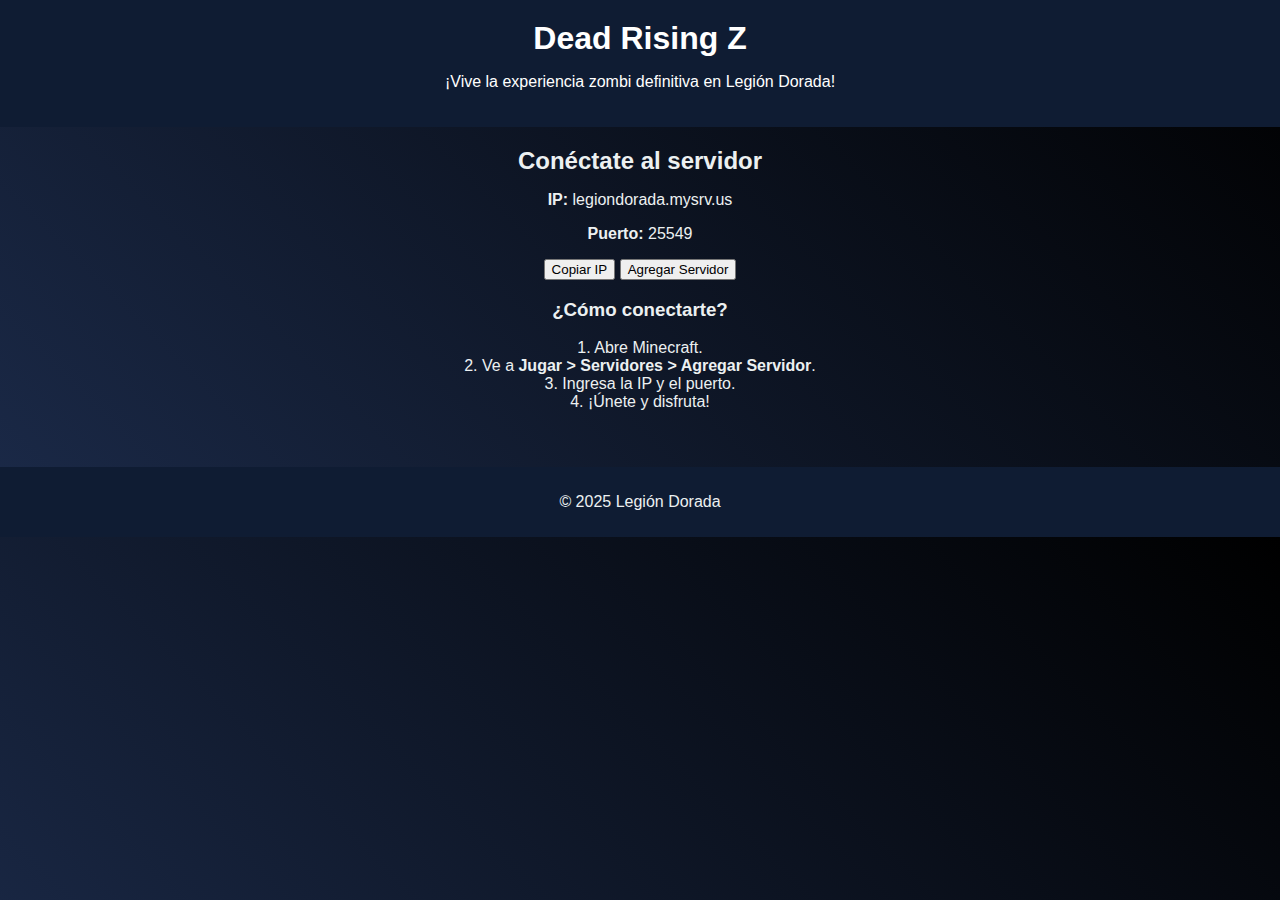
==== pages/servidor.html @ af559691 "Update servidor.html" ====
<!DOCTYPE html>
<html lang="es">
<head>
    <meta charset="UTF-8">
    <meta name="viewport" content="width=device-width, initial-scale=1.0">
    <title>Dead Rising Z</title>
    <link rel="stylesheet" href="../css/styles.css">
</head>
<body>
    <header>
        <h1>Dead Rising Z</h1>
        <p>¡Vive la experiencia zombi definitiva en Legión Dorada!</p>
    </header>
    <main>
        <h2>Conéctate al servidor</h2>
        <div class="server-info">
            <p><strong>IP:</strong> legiondorada.mysrv.us</p>
            <p><strong>Puerto:</strong> 25549</p>
            <button onclick="copiarIP()">Copiar IP</button>
            <button onclick="redireccionar()">Agregar Servidor</button>
        </div>
        <h3>¿Cómo conectarte?</h3>
        <p>1. Abre Minecraft.<br>2. Ve a <strong>Jugar > Servidores > Agregar Servidor</strong>.<br>3. Ingresa la IP y el puerto.<br>4. ¡Únete y disfruta!</p>
    </main>
    <footer>
        <p>© 2025 Legión Dorada</p>
    </footer>
    <script>
        function copiarIP() {
            const ip = "legiondorada.mysrv.us:25549";
            navigator.clipboard.writeText(ip).catch(err => {
                alert("No se pudo copiar la IP.");
            });
        }
        function redireccionar() {
            const url = "minecraft://?addExternalServer=Dead Rising Z|legiondorada.mysrv.us|25549";
            window.location.href = url;
        }
    </script>
</body>
</html>
---- css/styles.css ----
/* Estilos generales */
body {
    font-family: Arial, sans-serif;
    margin: 0;
    padding: 0;
    background: linear-gradient(45deg, #1b2a49, #000000); /* Azul oscuro a negro */
    color: #ecf0f1;
    text-align: center;
}

header {
    padding: 20px;
    background-color: #0f1c33; /* Azul oscuro */
    color: #fff;
}

h1, h2 {
    margin: 0;
}

main {
    padding: 20px;
}

/* Diseño de las secciones */
.section {
    display: flex;
    align-items: center; /* Centra elementos verticalmente */
    justify-content: space-between; /* Espacia entre texto y botón */
    gap: 10px; /* Espaciado entre los elementos */
    margin: 20px auto;
    padding: 20px;
    background-color: #1b2a49; /* Azul oscuro */
    border-radius: 10px;
    max-width: 600px; /* Ancho máximo de la sección */
}

.section p {
    flex-grow: 1; /* El texto ocupa el espacio sobrante */
    text-align: left; /* Alinea el texto a la izquierda */
    margin: 0;
    font-size: 16px;
}

.section button {
    flex-shrink: 0; /* El botón no se reduce */
    padding: 10px 20px;
    background-color: #0f1c33; /* Azul oscuro */
    color: #fff;
    border: none;
    border-radius: 5px;
    cursor: pointer;
    font-size: 16px;
}

.section button:hover {
    background-color: #000000; /* Negro */
}

/* Footer */
footer {
    margin-top: 20px;
    padding: 10px;
    background-color: #0f1c33; /* Azul oscuro */
}

footer a {
    color: #1abc9c;
    text-decoration: none;
}
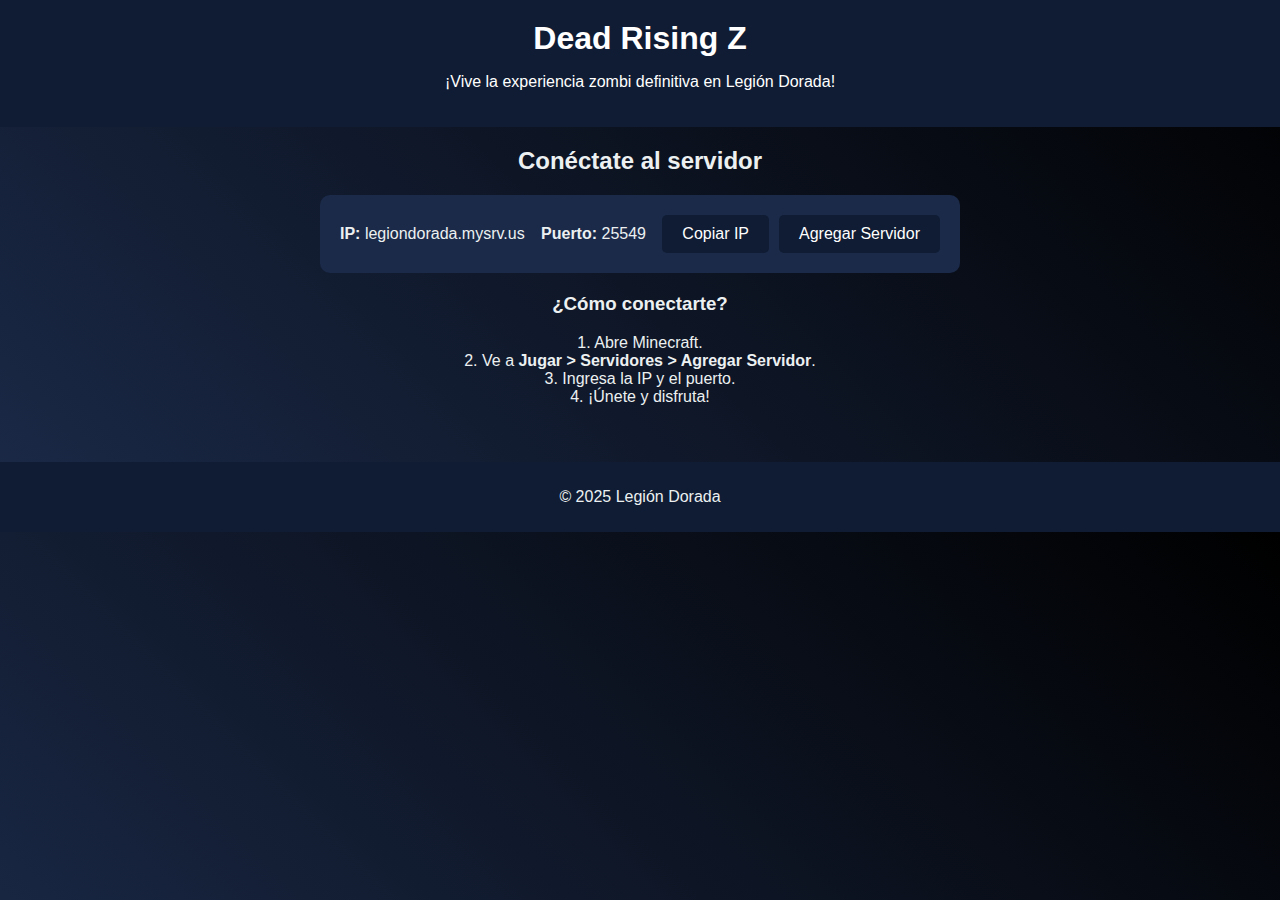
==== commit a06630d3: "Update servidor.html" ====
--- a/pages/servidor.html
+++ b/pages/servidor.html
@@ -13,7 +13,7 @@
     </header>
     <main>
         <h2>Conéctate al servidor</h2>
-        <div class="server-info">
+        <div class="server-info section">
             <p><strong>IP:</strong> legiondorada.mysrv.us</p>
             <p><strong>Puerto:</strong> 25549</p>
             <button onclick="copiarIP()">Copiar IP</button>
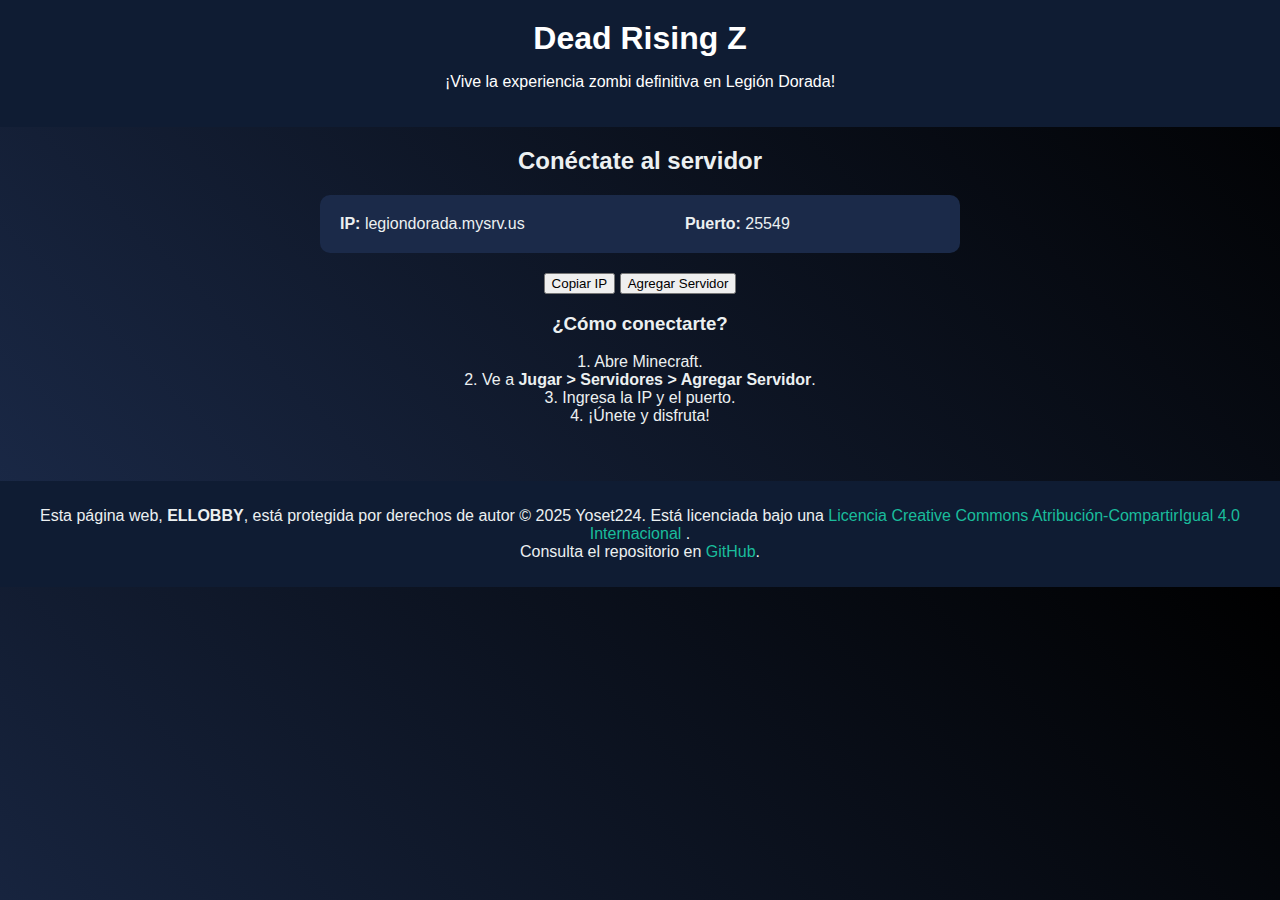
==== commit 5c40f65f: "Update servidor.html" ====
--- a/pages/servidor.html
+++ b/pages/servidor.html
@@ -16,6 +16,8 @@
         <div class="server-info section">
             <p><strong>IP:</strong> legiondorada.mysrv.us</p>
             <p><strong>Puerto:</strong> 25549</p>
+        </div>
+        <div>
             <button onclick="copiarIP()">Copiar IP</button>
             <button onclick="redireccionar()">Agregar Servidor</button>
         </div>
@@ -23,7 +25,16 @@
         <p>1. Abre Minecraft.<br>2. Ve a <strong>Jugar > Servidores > Agregar Servidor</strong>.<br>3. Ingresa la IP y el puerto.<br>4. ¡Únete y disfruta!</p>
     </main>
     <footer>
-        <p>© 2025 Legión Dorada</p>
+        <p>
+    Esta página web, <strong>ELLOBBY</strong>, está protegida por derechos de autor © 2025 Yoset224. 
+    Está licenciada bajo una 
+    <a href="https://creativecommons.org/licenses/by-sa/4.0/" target="_blank" rel="license noopener">
+        Licencia Creative Commons Atribución-CompartirIgual 4.0 Internacional
+    </a>. 
+    <br>
+    Consulta el repositorio en 
+    <a href="https://github.com/Yoset224/legiondorada.github.io" target="_blank" rel="noopener">GitHub</a>.
+        </p>
     </footer>
     <script>
         function copiarIP() {
@@ -33,7 +44,7 @@
             });
         }
         function redireccionar() {
-            const url = "minecraft://?addExternalServer=Dead Rising Z|legiondorada.mysrv.us|25549";
+            const url = "minecraft://?addExternalServer=DeadRisingZ|legiondorada.mysrv.us:25549";
             window.location.href = url;
         }
     </script>
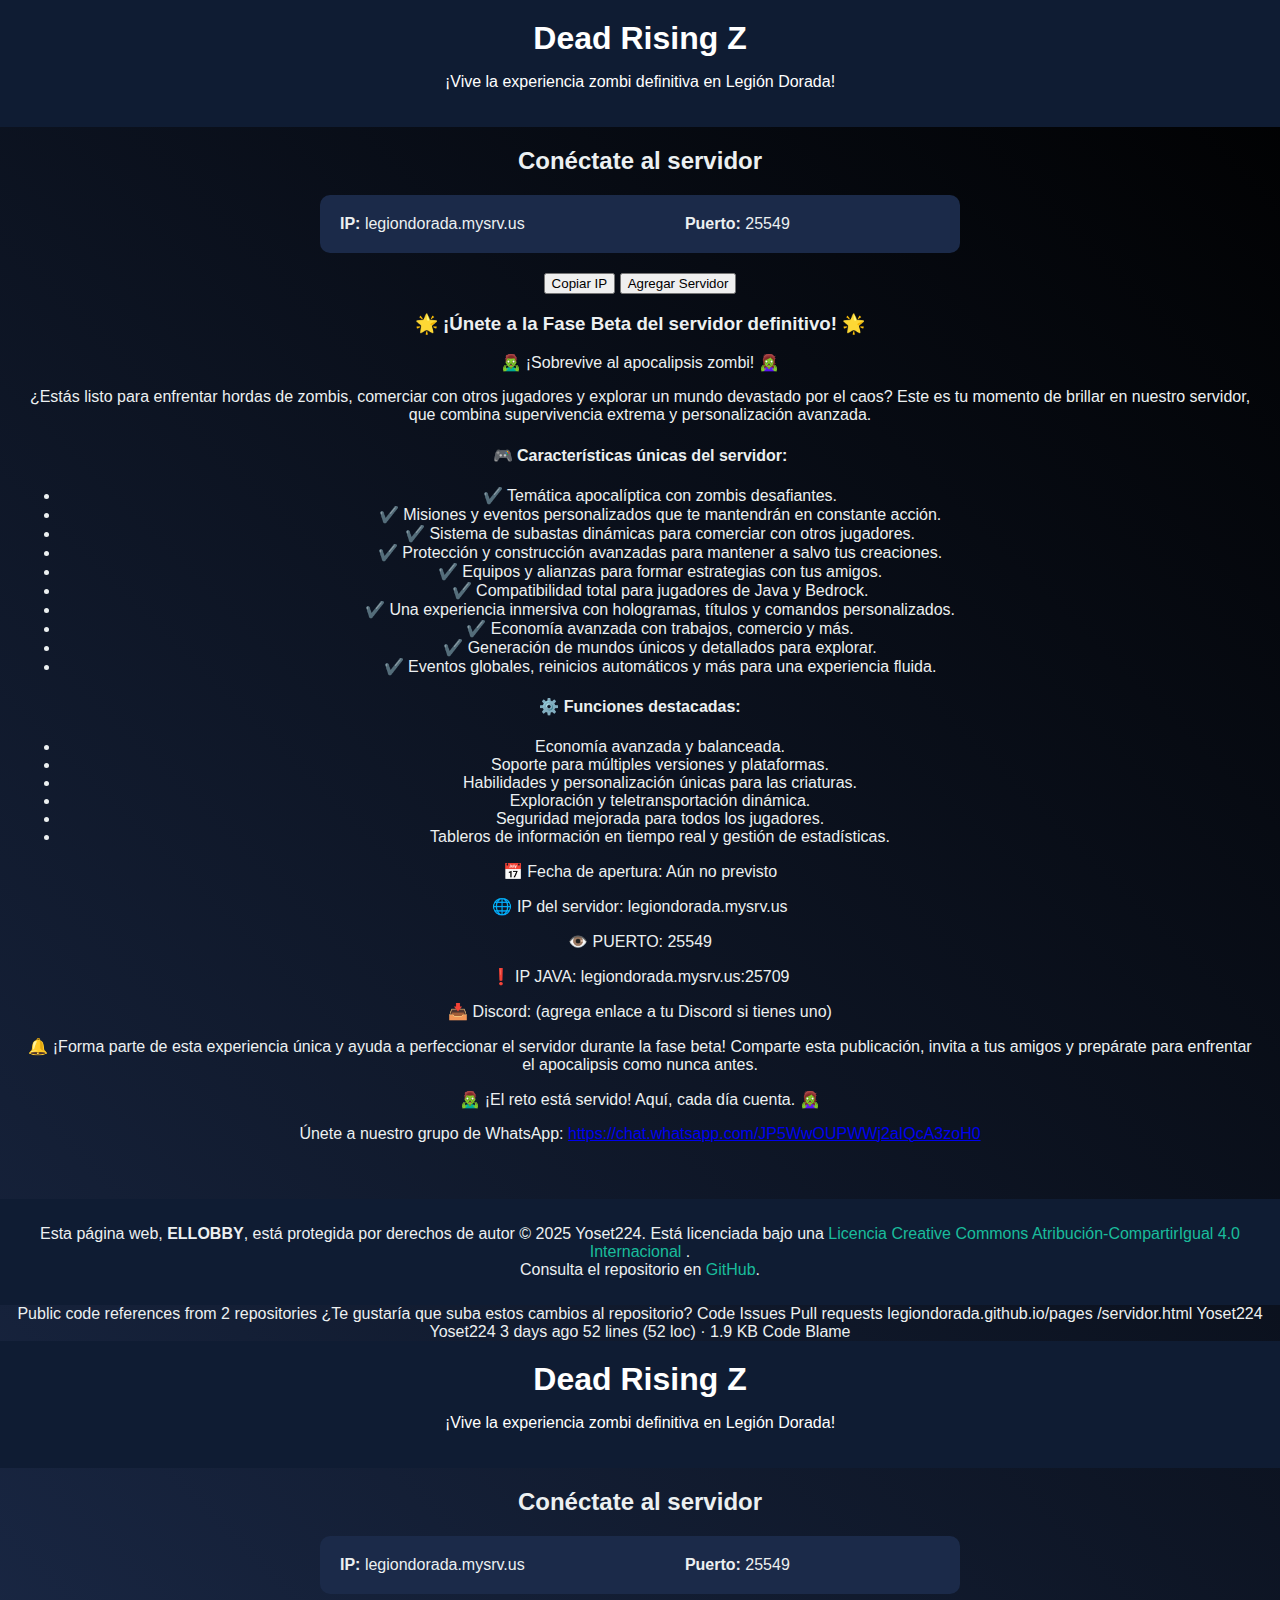
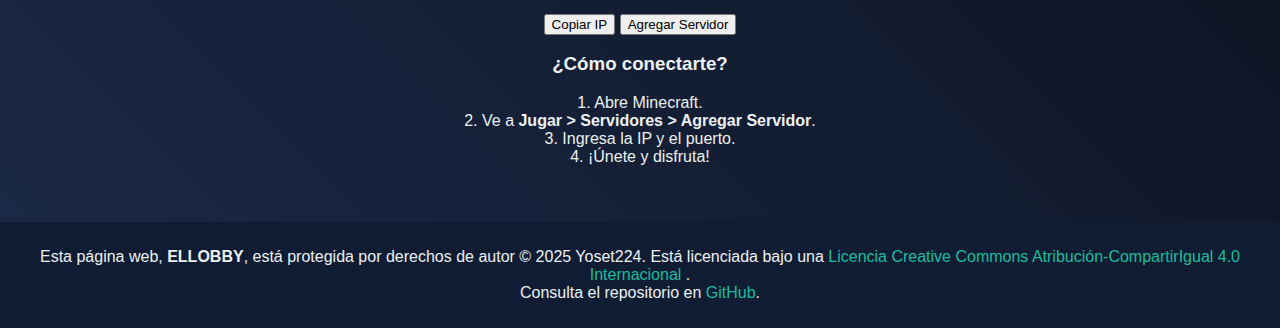
==== commit 0de43e39: "Update servidor.html" ====
--- a/pages/servidor.html
+++ b/pages/servidor.html
@@ -1,3 +1,102 @@
+<!DOCTYPE html>
+<html lang="es">
+<head>
+    <meta charset="UTF-8">
+    <meta name="viewport" content="width=device-width, initial-scale=1.0">
+    <title>Dead Rising Z</title>
+    <link rel="stylesheet" href="../css/styles.css">
+</head>
+<body>
+    <header>
+        <h1>Dead Rising Z</h1>
+        <p>¡Vive la experiencia zombi definitiva en Legión Dorada!</p>
+    </header>
+    <main>
+        <h2>Conéctate al servidor</h2>
+        <div class="server-info section">
+            <p><strong>IP:</strong> legiondorada.mysrv.us</p>
+            <p><strong>Puerto:</strong> 25549</p>
+        </div>
+        <div>
+            <button onclick="copiarIP()">Copiar IP</button>
+            <button onclick="redireccionar()">Agregar Servidor</button>
+        </div>
+        <h3>🌟 ¡Únete a la Fase Beta del servidor definitivo! 🌟</h3>
+        <p>🧟‍♂️ ¡Sobrevive al apocalipsis zombi! 🧟‍♀️</p>
+        <p>¿Estás listo para enfrentar hordas de zombis, comerciar con otros jugadores y explorar un mundo devastado por el caos? Este es tu momento de brillar en nuestro servidor, que combina supervivencia extrema y personalización avanzada.</p>
+        <h4>🎮 Características únicas del servidor:</h4>
+        <ul>
+            <li>✔️ Temática apocalíptica con zombis desafiantes.</li>
+            <li>✔️ Misiones y eventos personalizados que te mantendrán en constante acción.</li>
+            <li>✔️ Sistema de subastas dinámicas para comerciar con otros jugadores.</li>
+            <li>✔️ Protección y construcción avanzadas para mantener a salvo tus creaciones.</li>
+            <li>✔️ Equipos y alianzas para formar estrategias con tus amigos.</li>
+            <li>✔️ Compatibilidad total para jugadores de Java y Bedrock.</li>
+            <li>✔️ Una experiencia inmersiva con hologramas, títulos y comandos personalizados.</li>
+            <li>✔️ Economía avanzada con trabajos, comercio y más.</li>
+            <li>✔️ Generación de mundos únicos y detallados para explorar.</li>
+            <li>✔️ Eventos globales, reinicios automáticos y más para una experiencia fluida.</li>
+        </ul>
+        <h4>⚙️ Funciones destacadas:</h4>
+        <ul>
+            <li>Economía avanzada y balanceada.</li>
+            <li>Soporte para múltiples versiones y plataformas.</li>
+            <li>Habilidades y personalización únicas para las criaturas.</li>
+            <li>Exploración y teletransportación dinámica.</li>
+            <li>Seguridad mejorada para todos los jugadores.</li>
+            <li>Tableros de información en tiempo real y gestión de estadísticas.</li>
+        </ul>
+        <p>📅 Fecha de apertura: Aún no previsto</p>
+        <p>🌐 IP del servidor: legiondorada.mysrv.us</p>
+        <p>👁️ PUERTO: 25549</p>
+        <p>❗ IP JAVA: legiondorada.mysrv.us:25709</p>
+        <p>📥 Discord: (agrega enlace a tu Discord si tienes uno)</p>
+        <p>🔔 ¡Forma parte de esta experiencia única y ayuda a perfeccionar el servidor durante la fase beta! Comparte esta publicación, invita a tus amigos y prepárate para enfrentar el apocalipsis como nunca antes.</p>
+        <p>🧟‍♂️ ¡El reto está servido! Aquí, cada día cuenta. 🧟‍♀️</p>
+        <p>Únete a nuestro grupo de WhatsApp: <a href="https://chat.whatsapp.com/JP5WwOUPWWj2aIQcA3zoH0" target="_blank">https://chat.whatsapp.com/JP5WwOUPWWj2aIQcA3zoH0</a></p>
+    </main>
+    <footer>
+        <p>
+    Esta página web, <strong>ELLOBBY</strong>, está protegida por derechos de autor © 2025 Yoset224. 
+    Está licenciada bajo una 
+    <a href="https://creativecommons.org/licenses/by-sa/4.0/" target="_blank" rel="license noopener">
+        Licencia Creative Commons Atribución-CompartirIgual 4.0 Internacional
+    </a>. 
+    <br>
+    Consulta el repositorio en 
+    <a href="https://github.com/Yoset224/legiondorada.github.io" target="_blank" rel="noopener">GitHub</a>.
+        </p>
+    </footer>
+    <script>
+        function copiarIP() {
+            const ip = "legiondorada.mysrv.us:25549";
+            navigator.clipboard.writeText(ip).catch(err => {
+                alert("No se pudo copiar la IP.");
+            });
+        }
+        function redireccionar() {
+            const url = "minecraft://?addExternalServer=DeadRisingZ|legiondorada.mysrv.us:25549";
+            window.location.href = url;
+        }
+    </script>
+</body>
+</html>
+Public code references from 2 repositories
+¿Te gustaría que suba estos cambios al repositorio?
+
+Code
+Issues
+Pull requests
+legiondorada.github.io/pages
+/servidor.html
+Yoset224
+Yoset224
+3 days ago
+52 lines (52 loc) · 1.9 KB
+
+Code
+
+Blame
 <!DOCTYPE html>
 <html lang="es">
 <head>
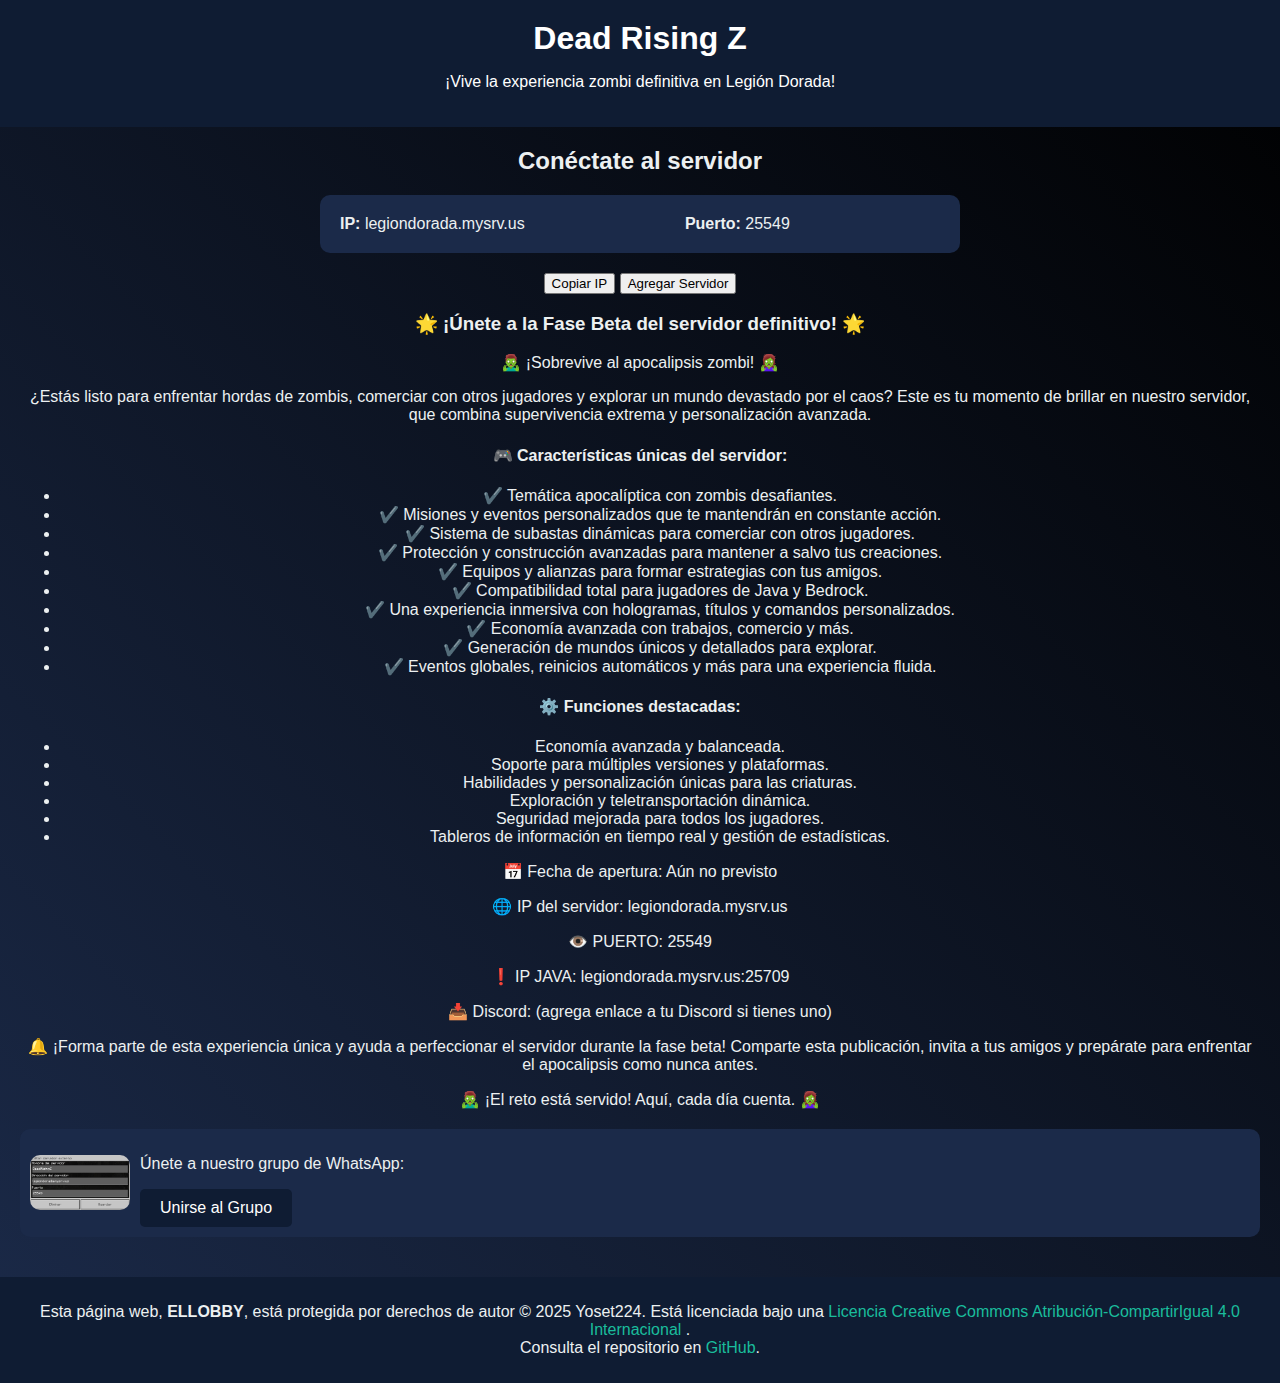
==== commit d0916307: "Update servidor.html" ====
--- a/pages/servidor.html
+++ b/pages/servidor.html
@@ -5,6 +5,46 @@
     <meta name="viewport" content="width=device-width, initial-scale=1.0">
     <title>Dead Rising Z</title>
     <link rel="stylesheet" href="../css/styles.css">
+    <style>
+        .whatsapp-section {
+            display: flex;
+            align-items: center;
+            justify-content: space-between;
+            gap: 10px;
+            margin-top: 20px;
+            padding: 10px;
+            background-color: #1b2a49;
+            border-radius: 10px;
+        }
+
+        .whatsapp-section img {
+            max-width: 100px;
+            max-height: 100px;
+            border-radius: 10px;
+        }
+
+        .whatsapp-section .description {
+            flex-grow: 1;
+            text-align: left;
+            margin: 0;
+            font-size: 16px;
+        }
+
+        .whatsapp-section button {
+            flex-shrink: 0;
+            padding: 10px 20px;
+            background-color: #0f1c33;
+            color: #fff;
+            border: none;
+            border-radius: 5px;
+            cursor: pointer;
+            font-size: 16px;
+        }
+
+        .whatsapp-section button:hover {
+            background-color: #000000;
+        }
+    </style>
 </head>
 <body>
     <header>
@@ -53,7 +93,13 @@
         <p>📥 Discord: (agrega enlace a tu Discord si tienes uno)</p>
         <p>🔔 ¡Forma parte de esta experiencia única y ayuda a perfeccionar el servidor durante la fase beta! Comparte esta publicación, invita a tus amigos y prepárate para enfrentar el apocalipsis como nunca antes.</p>
         <p>🧟‍♂️ ¡El reto está servido! Aquí, cada día cuenta. 🧟‍♀️</p>
-        <p>Únete a nuestro grupo de WhatsApp: <a href="https://chat.whatsapp.com/JP5WwOUPWWj2aIQcA3zoH0" target="_blank">https://chat.whatsapp.com/JP5WwOUPWWj2aIQcA3zoH0</a></p>
+        <div class="whatsapp-section">
+            <img src="../images/server.png" alt="Grupo de WhatsApp">
+            <div class="description">
+                <p>Únete a nuestro grupo de WhatsApp:</p>
+                <button onclick="window.open('https://chat.whatsapp.com/JP5WwOUPWWj2aIQcA3zoH0', '_blank')">Unirse al Grupo</button>
+            </div>
+        </div>
     </main>
     <footer>
         <p>
@@ -81,71 +127,3 @@
     </script>
 </body>
 </html>
-Public code references from 2 repositories
-¿Te gustaría que suba estos cambios al repositorio?
-
-Code
-Issues
-Pull requests
-legiondorada.github.io/pages
-/servidor.html
-Yoset224
-Yoset224
-3 days ago
-52 lines (52 loc) · 1.9 KB
-
-Code
-
-Blame
-<!DOCTYPE html>
-<html lang="es">
-<head>
-    <meta charset="UTF-8">
-    <meta name="viewport" content="width=device-width, initial-scale=1.0">
-    <title>Dead Rising Z</title>
-    <link rel="stylesheet" href="../css/styles.css">
-</head>
-<body>
-    <header>
-        <h1>Dead Rising Z</h1>
-        <p>¡Vive la experiencia zombi definitiva en Legión Dorada!</p>
-    </header>
-    <main>
-        <h2>Conéctate al servidor</h2>
-        <div class="server-info section">
-            <p><strong>IP:</strong> legiondorada.mysrv.us</p>
-            <p><strong>Puerto:</strong> 25549</p>
-        </div>
-        <div>
-            <button onclick="copiarIP()">Copiar IP</button>
-            <button onclick="redireccionar()">Agregar Servidor</button>
-        </div>
-        <h3>¿Cómo conectarte?</h3>
-        <p>1. Abre Minecraft.<br>2. Ve a <strong>Jugar > Servidores > Agregar Servidor</strong>.<br>3. Ingresa la IP y el puerto.<br>4. ¡Únete y disfruta!</p>
-    </main>
-    <footer>
-        <p>
-    Esta página web, <strong>ELLOBBY</strong>, está protegida por derechos de autor © 2025 Yoset224. 
-    Está licenciada bajo una 
-    <a href="https://creativecommons.org/licenses/by-sa/4.0/" target="_blank" rel="license noopener">
-        Licencia Creative Commons Atribución-CompartirIgual 4.0 Internacional
-    </a>. 
-    <br>
-    Consulta el repositorio en 
-    <a href="https://github.com/Yoset224/legiondorada.github.io" target="_blank" rel="noopener">GitHub</a>.
-        </p>
-    </footer>
-    <script>
-        function copiarIP() {
-            const ip = "legiondorada.mysrv.us:25549";
-            navigator.clipboard.writeText(ip).catch(err => {
-                alert("No se pudo copiar la IP.");
-            });
-        }
-        function redireccionar() {
-            const url = "minecraft://?addExternalServer=DeadRisingZ|legiondorada.mysrv.us:25549";
-            window.location.href = url;
-        }
-    </script>
-</body>
-</html>
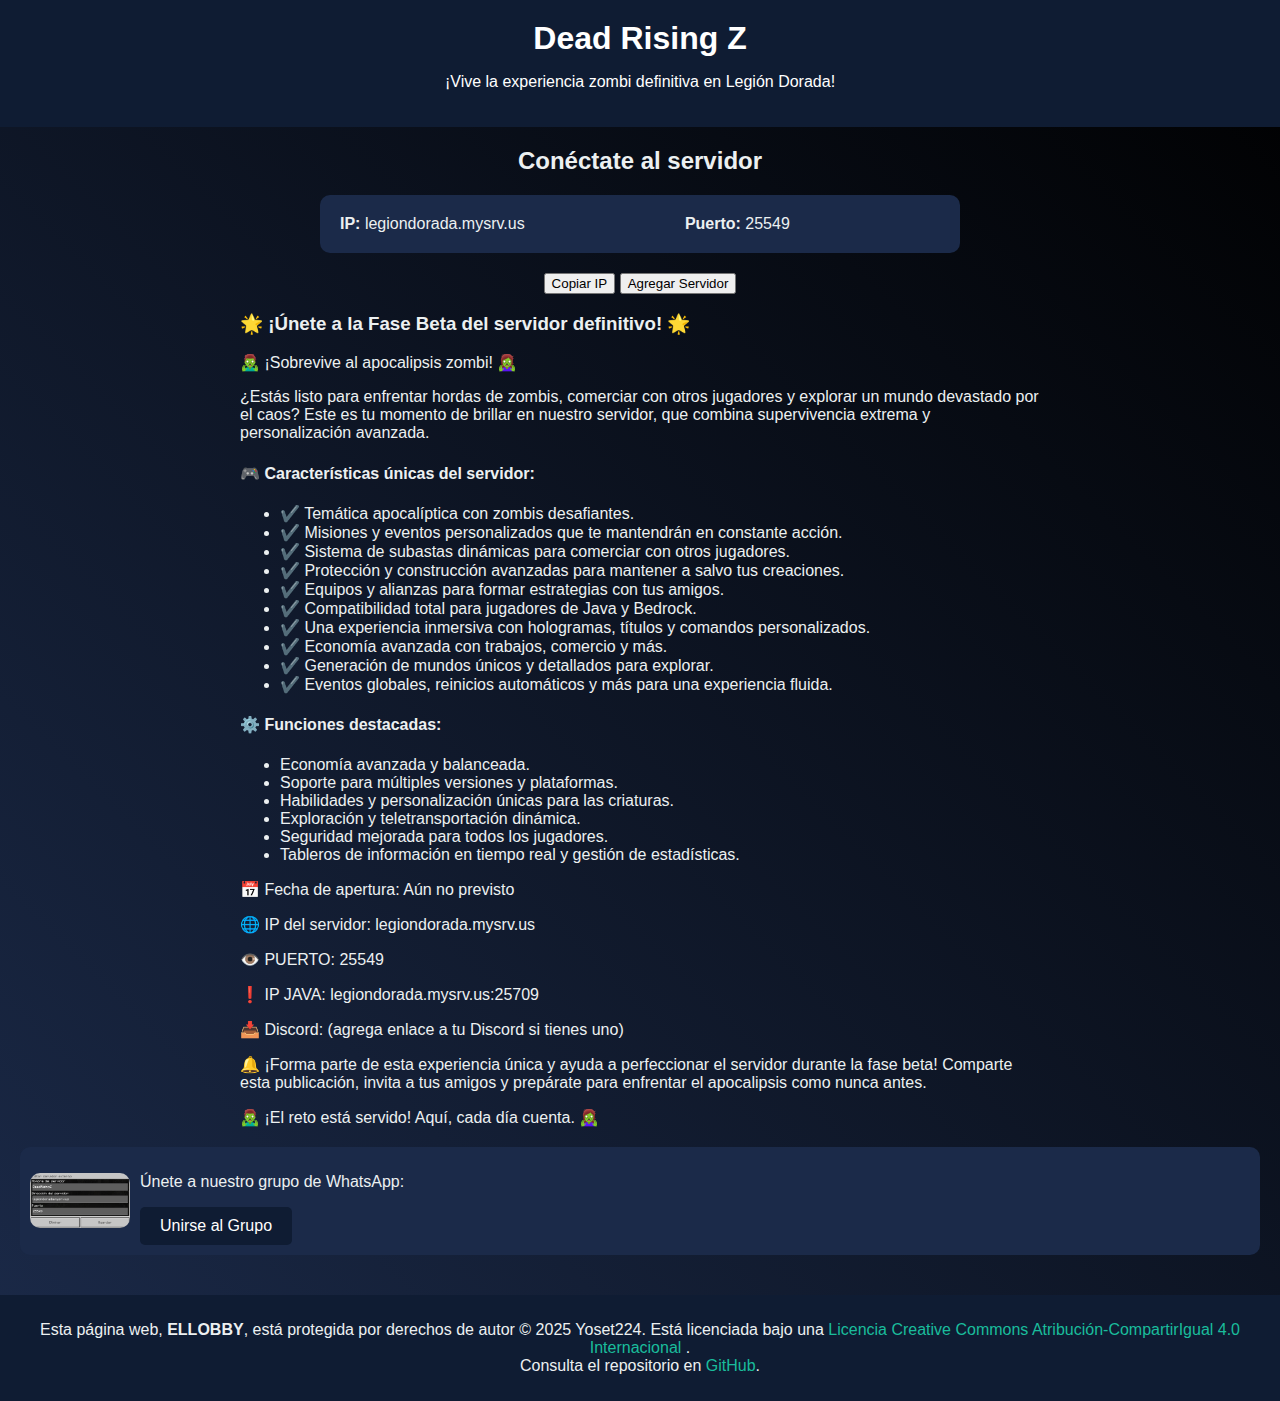
==== commit 183086cd: "Update servidor.html" ====
--- a/pages/servidor.html
+++ b/pages/servidor.html
@@ -61,38 +61,40 @@
             <button onclick="copiarIP()">Copiar IP</button>
             <button onclick="redireccionar()">Agregar Servidor</button>
         </div>
-        <h3>🌟 ¡Únete a la Fase Beta del servidor definitivo! 🌟</h3>
-        <p>🧟‍♂️ ¡Sobrevive al apocalipsis zombi! 🧟‍♀️</p>
-        <p>¿Estás listo para enfrentar hordas de zombis, comerciar con otros jugadores y explorar un mundo devastado por el caos? Este es tu momento de brillar en nuestro servidor, que combina supervivencia extrema y personalización avanzada.</p>
-        <h4>🎮 Características únicas del servidor:</h4>
-        <ul>
-            <li>✔️ Temática apocalíptica con zombis desafiantes.</li>
-            <li>✔️ Misiones y eventos personalizados que te mantendrán en constante acción.</li>
-            <li>✔️ Sistema de subastas dinámicas para comerciar con otros jugadores.</li>
-            <li>✔️ Protección y construcción avanzadas para mantener a salvo tus creaciones.</li>
-            <li>✔️ Equipos y alianzas para formar estrategias con tus amigos.</li>
-            <li>✔️ Compatibilidad total para jugadores de Java y Bedrock.</li>
-            <li>✔️ Una experiencia inmersiva con hologramas, títulos y comandos personalizados.</li>
-            <li>✔️ Economía avanzada con trabajos, comercio y más.</li>
-            <li>✔️ Generación de mundos únicos y detallados para explorar.</li>
-            <li>✔️ Eventos globales, reinicios automáticos y más para una experiencia fluida.</li>
-        </ul>
-        <h4>⚙️ Funciones destacadas:</h4>
-        <ul>
-            <li>Economía avanzada y balanceada.</li>
-            <li>Soporte para múltiples versiones y plataformas.</li>
-            <li>Habilidades y personalización únicas para las criaturas.</li>
-            <li>Exploración y teletransportación dinámica.</li>
-            <li>Seguridad mejorada para todos los jugadores.</li>
-            <li>Tableros de información en tiempo real y gestión de estadísticas.</li>
-        </ul>
-        <p>📅 Fecha de apertura: Aún no previsto</p>
-        <p>🌐 IP del servidor: legiondorada.mysrv.us</p>
-        <p>👁️ PUERTO: 25549</p>
-        <p>❗ IP JAVA: legiondorada.mysrv.us:25709</p>
-        <p>📥 Discord: (agrega enlace a tu Discord si tienes uno)</p>
-        <p>🔔 ¡Forma parte de esta experiencia única y ayuda a perfeccionar el servidor durante la fase beta! Comparte esta publicación, invita a tus amigos y prepárate para enfrentar el apocalipsis como nunca antes.</p>
-        <p>🧟‍♂️ ¡El reto está servido! Aquí, cada día cuenta. 🧟‍♀️</p>
+        <div class="page-description">
+            <h3>🌟 ¡Únete a la Fase Beta del servidor definitivo! 🌟</h3>
+            <p>🧟‍♂️ ¡Sobrevive al apocalipsis zombi! 🧟‍♀️</p>
+            <p>¿Estás listo para enfrentar hordas de zombis, comerciar con otros jugadores y explorar un mundo devastado por el caos? Este es tu momento de brillar en nuestro servidor, que combina supervivencia extrema y personalización avanzada.</p>
+            <h4>🎮 Características únicas del servidor:</h4>
+            <ul>
+                <li>✔️ Temática apocalíptica con zombis desafiantes.</li>
+                <li>✔️ Misiones y eventos personalizados que te mantendrán en constante acción.</li>
+                <li>✔️ Sistema de subastas dinámicas para comerciar con otros jugadores.</li>
+                <li>✔️ Protección y construcción avanzadas para mantener a salvo tus creaciones.</li>
+                <li>✔️ Equipos y alianzas para formar estrategias con tus amigos.</li>
+                <li>✔️ Compatibilidad total para jugadores de Java y Bedrock.</li>
+                <li>✔️ Una experiencia inmersiva con hologramas, títulos y comandos personalizados.</li>
+                <li>✔️ Economía avanzada con trabajos, comercio y más.</li>
+                <li>✔️ Generación de mundos únicos y detallados para explorar.</li>
+                <li>✔️ Eventos globales, reinicios automáticos y más para una experiencia fluida.</li>
+            </ul>
+            <h4>⚙️ Funciones destacadas:</h4>
+            <ul>
+                <li>Economía avanzada y balanceada.</li>
+                <li>Soporte para múltiples versiones y plataformas.</li>
+                <li>Habilidades y personalización únicas para las criaturas.</li>
+                <li>Exploración y teletransportación dinámica.</li>
+                <li>Seguridad mejorada para todos los jugadores.</li>
+                <li>Tableros de información en tiempo real y gestión de estadísticas.</li>
+            </ul>
+            <p>📅 Fecha de apertura: Aún no previsto</p>
+            <p>🌐 IP del servidor: legiondorada.mysrv.us</p>
+            <p>👁️ PUERTO: 25549</p>
+            <p>❗ IP JAVA: legiondorada.mysrv.us:25709</p>
+            <p>📥 Discord: (agrega enlace a tu Discord si tienes uno)</p>
+            <p>🔔 ¡Forma parte de esta experiencia única y ayuda a perfeccionar el servidor durante la fase beta! Comparte esta publicación, invita a tus amigos y prepárate para enfrentar el apocalipsis como nunca antes.</p>
+            <p>🧟‍♂️ ¡El reto está servido! Aquí, cada día cuenta. 🧟‍♀️</p>
+        </div>
         <div class="whatsapp-section">
             <img src="../images/server.png" alt="Grupo de WhatsApp">
             <div class="description">
@@ -121,7 +123,7 @@
             });
         }
         function redireccionar() {
-            const url = "minecraft://?addExternalServer=DeadRisingZ|legiondorada.mysrv.us:25549";
+            const url = "minecraft://?addExternalServer=DeadRisingZ|216.238.71.9:25015";
             window.location.href = url;
         }
     </script>
--- a/css/styles.css
+++ b/css/styles.css
@@ -1,4 +1,3 @@
-/* Estilos generales */
 body {
     font-family: Arial, sans-serif;
     margin: 0;
@@ -68,3 +67,9 @@
     color: #1abc9c;
     text-decoration: none;
 }
+
+.page-description {
+    text-align: left;
+    margin: 0 auto;
+    max-width: 800px;
+}
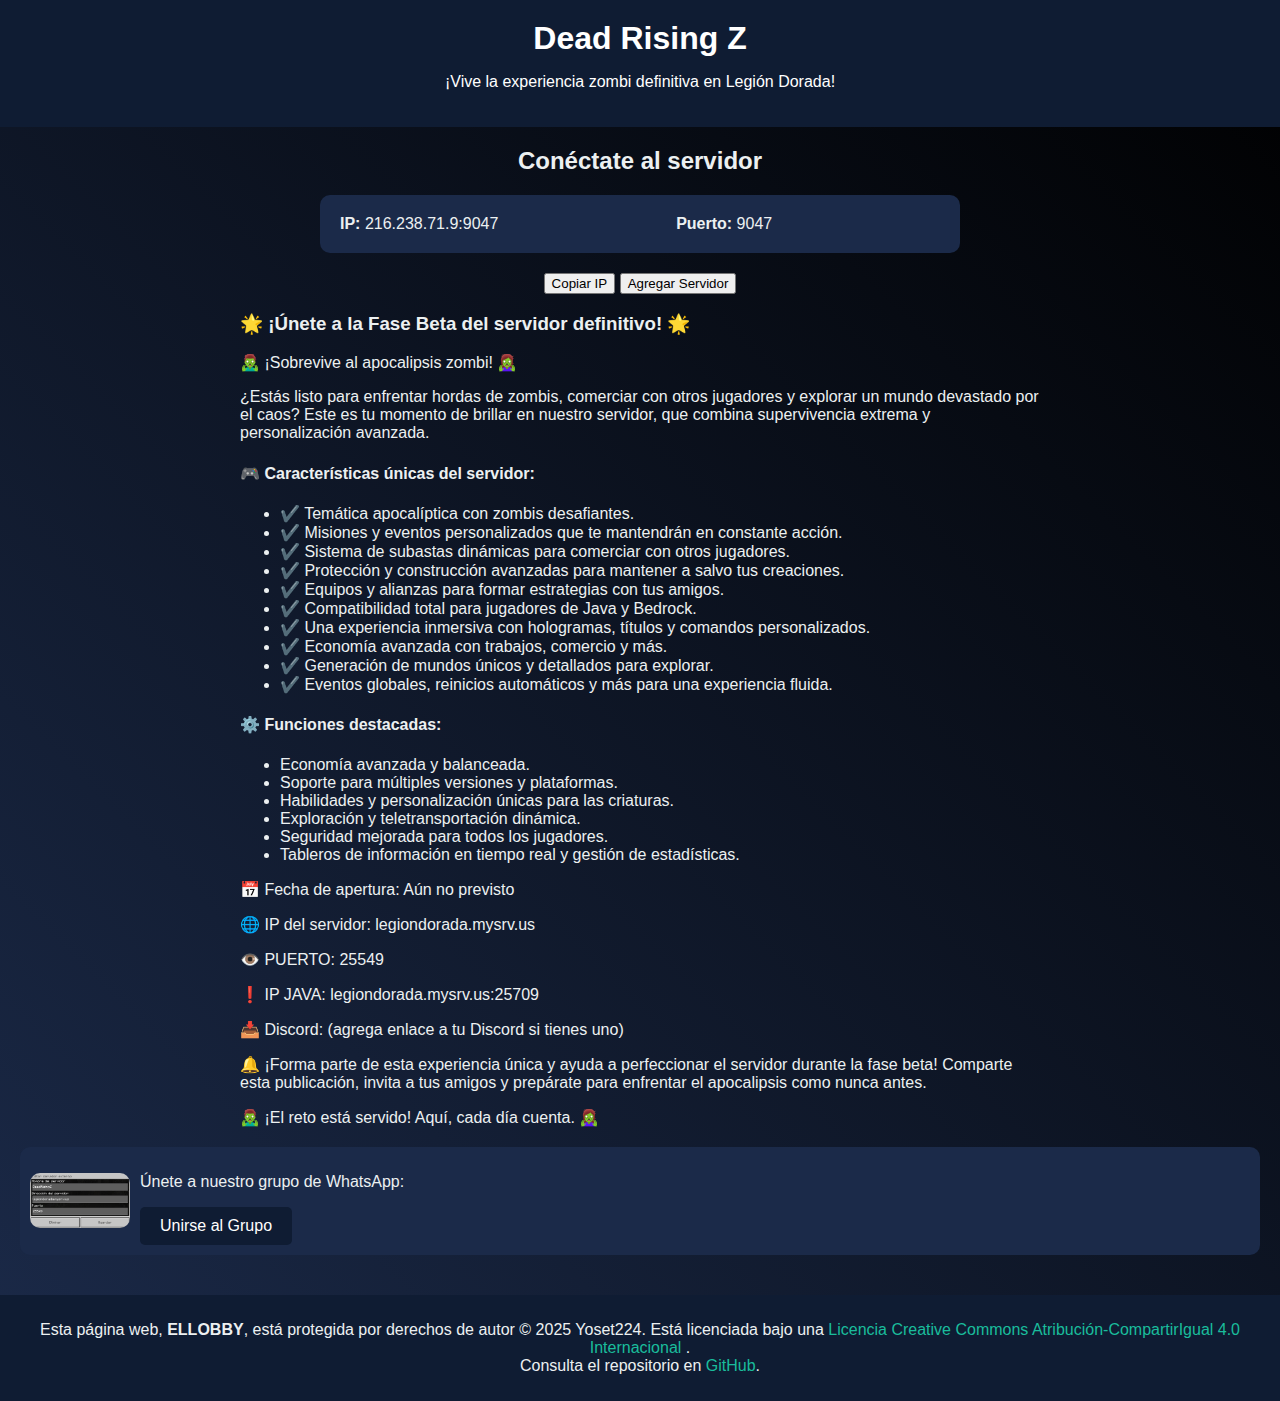
==== commit 0edab9e8: "Update servidor.html" ====
--- a/pages/servidor.html
+++ b/pages/servidor.html
@@ -54,8 +54,8 @@
     <main>
         <h2>Conéctate al servidor</h2>
         <div class="server-info section">
-            <p><strong>IP:</strong> legiondorada.mysrv.us</p>
-            <p><strong>Puerto:</strong> 25549</p>
+            <p><strong>IP:</strong> 216.238.71.9:9047</p>
+            <p><strong>Puerto:</strong> 9047</p>
         </div>
         <div>
             <button onclick="copiarIP()">Copiar IP</button>
@@ -117,13 +117,13 @@
     </footer>
     <script>
         function copiarIP() {
-            const ip = "legiondorada.mysrv.us:25549";
+            const ip = "216.238.71.9:25015";
             navigator.clipboard.writeText(ip).catch(err => {
                 alert("No se pudo copiar la IP.");
             });
         }
         function redireccionar() {
-            const url = "minecraft://?addExternalServer=DeadRisingZ|216.238.71.9:25015";
+            const url = "minecraft://?addExternalServer=DeadRisingZ|216.238.71.9:9047";
             window.location.href = url;
         }
     </script>
